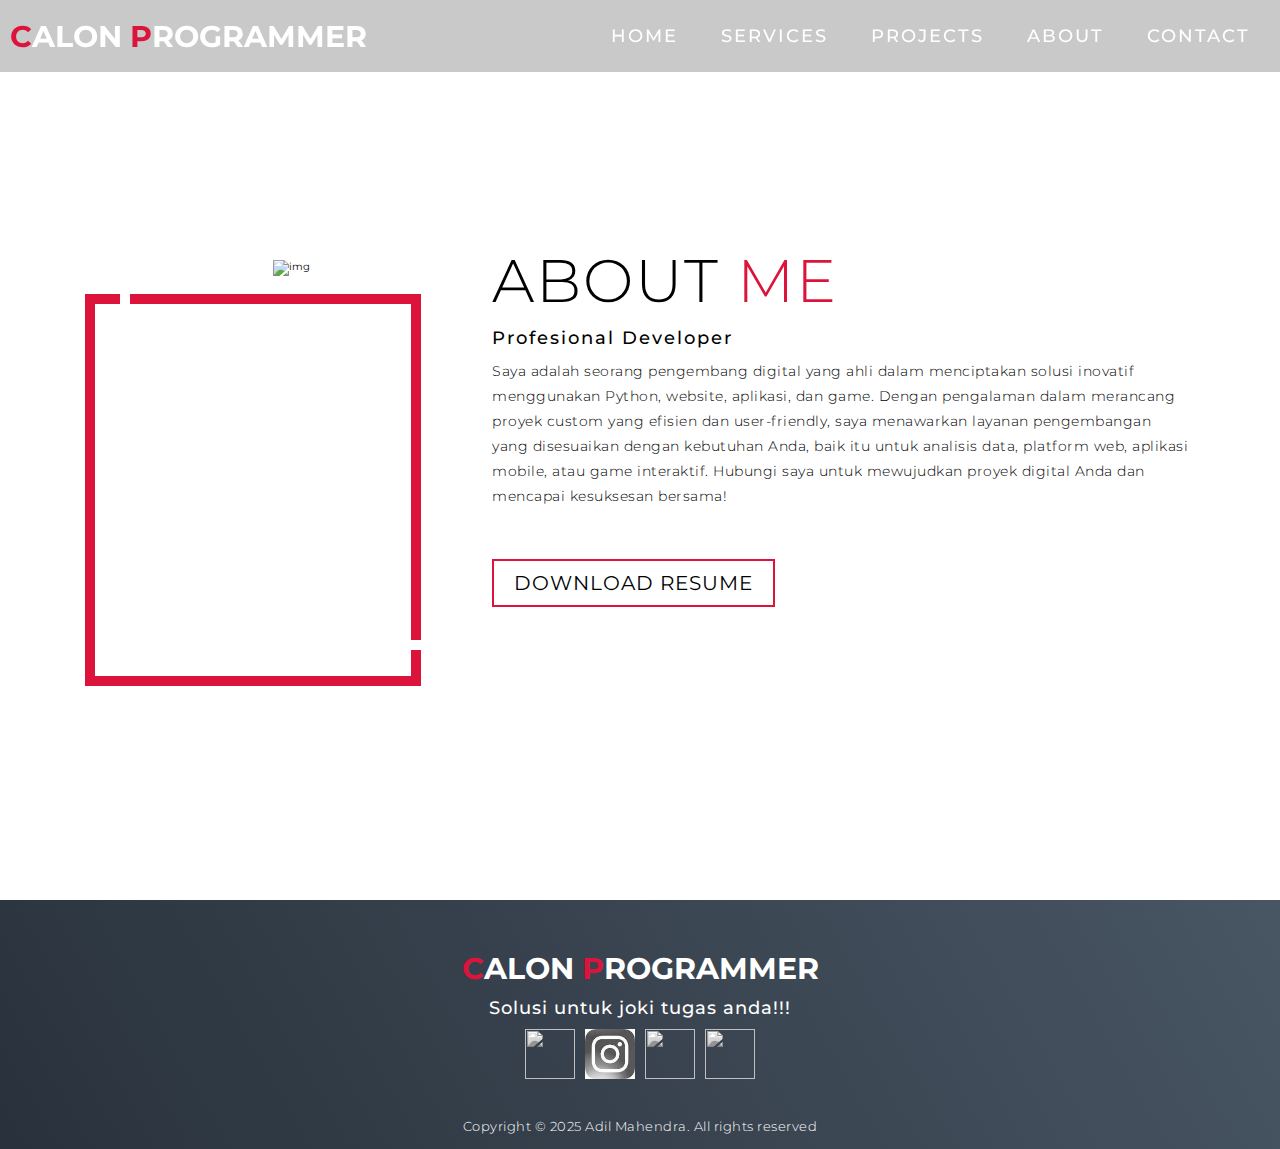
==== about.html @ 305991db "Add files via upload" ====
<!DOCTYPE html>
<html lang="en">

<head>
  <meta charset="UTF-8">
  <meta name="viewport" content="width=device-width, initial-scale=1.0">
  <link rel="stylesheet" href="style.css">
  <title>Portfolio | Adil Mahendra | About </title>
</head>

<body>
  <!-- Header -->
  <section id="header">
    <div class="header container">
      <div class="nav-bar">
        <div class="brand">
          <a href="#hero">
            <h1><span>C</span>alon <span>P</span>rogrammer</h1>
          </a>
        </div>
        <div class="nav-list">
          <div class="hamburger">
            <div class="bar"></div>
          </div>
          <ul>
            <li><a href="index.html" data-after="Home">Home</a></li>
            <li><a href="services.html" data-after="Service">Services</a></li>
            <li><a href="projects.html" data-after="Projects">Projects</a></li>
            <li><a href="about.html" data-after="About">About</a></li>
            <li><a href="contact.html" data-after="Contact">Contact</a></li>
          </ul>
        </div>
      </div>
    </div>
  </section>
  <!-- End Header -->

  <!-- About Section -->
  <section id="about">
    <div class="about container">
      <div class="col-left">
        <div class="about-img">
          <img src="./img/img-3.jpeg" alt="img">
        </div>
      </div>
      <div class="col-right">
        <h1 class="section-title">About <span>me</span></h1>
        <h2>Profesional Developer</h2>
        <p>Saya adalah seorang pengembang digital yang ahli dalam menciptakan solusi inovatif menggunakan Python, website, aplikasi, dan game. 
          Dengan pengalaman dalam merancang proyek custom yang efisien dan user-friendly, 
          saya menawarkan layanan pengembangan yang disesuaikan dengan kebutuhan Anda, baik itu untuk analisis data, platform web, aplikasi mobile, atau game interaktif. 
          Hubungi saya untuk mewujudkan proyek digital Anda dan mencapai kesuksesan bersama!</p>
        <a href="#" class="cta">Download Resume</a>
      </div>
    </div>
  </section>
  <!-- End About Section -->

  <!-- Footer -->
  <section id="footer">
    <div class="footer container">
      <div class="brand">
        <h1><span>C</span>alon <span>P</span>rogrammer</h1>
      </div>
      <h2>Solusi untuk joki tugas anda!!!</h2>
      <div class="social-icon">
        <div class="social-item">
          <a href="https://www.facebook.com/share/1BWCZs4WGU/"><img src="https://upload.wikimedia.org/wikipedia/commons/thumb/5/51/Facebook_f_logo_%282019%29.svg/600px-Facebook_f_logo_%282019%29.svg.png" /></a>
        </div>
        <div class="social-item">
          <a href="https://www.instagram.com/dil_ma1507?igsh=ODgxY25ydDBpMW01"><img src="[data-uri]" /></a>
        </div>
        <div class="social-item">
          <a href="https://x.com/Dilma1507?t=OY3dRM4ztaqbbdtCySJxjA&s=09"><img src="https://upload.wikimedia.org/wikipedia/commons/9/95/Twitter_new_X_logo.png" /></a>
        </div>
        <div class="social-item">
          <a href="mailto:adilmahendra0@gmail.com"><img src="https://upload.wikimedia.org/wikipedia/commons/thumb/7/7e/Gmail_icon_%282020%29.svg/512px-Gmail_icon_%282020%29.svg.png" /></a>
        </div>
      </div>
      <p>Copyright © 2025 Adil Mahendra. All rights reserved</p>
    </div>
  </section>
  <!-- End Footer -->
  <script src="./app.js"></script>
</body>

</html>
---- style.css ----
@import 'https://fonts.googleapis.com/css?family=Montserrat:300, 400, 700&display=swap';
* {
	padding: 0;
	margin: 0;
	box-sizing: border-box;
}
html {
	font-size: 10px;
	font-family: 'Montserrat', sans-serif;
	scroll-behavior: smooth;
}
a {
	text-decoration: none;
}
.container {
	min-height: 100vh;
	width: 100%;
	display: flex;
	align-items: center;
	justify-content: center;
}
img {
	height: 100%;
	width: 100%;
	object-fit: cover;
}
p {
	color: black;
	font-size: 1.4rem;
	margin-top: 5px;
	line-height: 2.5rem;
	font-weight: 300;
	letter-spacing: 0.05rem;
}
.section-title {
	font-size: 4rem;
	font-weight: 300;
	color: black;
	margin-bottom: 10px;
	text-transform: uppercase;
	letter-spacing: 0.2rem;
	text-align: center;
}
.section-title span {
	color: crimson;
}

.cta {
	display: inline-block;
	padding: 10px 30px;
	color: white;
	background-color: transparent;
	border: 2px solid crimson;
	font-size: 2rem;
	text-transform: uppercase;
	letter-spacing: 0.1rem;
	margin-top: 30px;
	transition: 0.3s ease;
	transition-property: background-color, color;
}
.cta:hover {
	color: white;
	background-color: crimson;
}
.brand h1 {
	font-size: 3rem;
	text-transform: uppercase;
	color: white;
}
.brand h1 span {
	color: crimson;
}

/* Header section */
#header {
	position: fixed;
	z-index: 1000;
	left: 0;
	top: 0;
	width: 100vw;
	height: auto;
}
#header .header {
	min-height: 8vh;
	background-color: rgba(31, 30, 30, 0.24);
	transition: 0.3s ease background-color;
}
#header .nav-bar {
	display: flex;
	align-items: center;
	justify-content: space-between;
	width: 100%;
	height: 100%;
	max-width: 1300px;
	padding: 0 10px;
}
#header .nav-list ul {
	list-style: none;
	position: absolute;
	background-color: rgb(31, 30, 30);
	width: 100vw;
	height: 100vh;
	left: 100%;
	top: 0;
	display: flex;
	flex-direction: column;
	justify-content: center;
	align-items: center;
	z-index: 1;
	overflow-x: hidden;
	transition: 0.5s ease left;
}
#header .nav-list ul.active {
	left: 0%;
}
#header .nav-list ul a {
	font-size: 2.5rem;
	font-weight: 500;
	letter-spacing: 0.2rem;
	text-decoration: none;
	color: white;
	text-transform: uppercase;
	padding: 20px;
	display: block;
}
#header .nav-list ul a::after {
	content: attr(data-after);
	position: absolute;
	top: 50%;
	left: 50%;
	transform: translate(-50%, -50%) scale(0);
	color: rgba(240, 248, 255, 0.021);
	font-size: 13rem;
	letter-spacing: 50px;
	z-index: -1;
	transition: 0.3s ease letter-spacing;
}
#header .nav-list ul li:hover a::after {
	transform: translate(-50%, -50%) scale(1);
	letter-spacing: initial;
}
#header .nav-list ul li:hover a {
	color: crimson;
}
#header .hamburger {
	height: 60px;
	width: 60px;
	display: inline-block;
	border: 3px solid white;
	border-radius: 50%;
	position: relative;
	display: flex;
	align-items: center;
	justify-content: center;
	z-index: 100;
	cursor: pointer;
	transform: scale(0.8);
	margin-right: 20px;
}
#header .hamburger:after {
	position: absolute;
	content: '';
	height: 100%;
	width: 100%;
	border-radius: 50%;
	border: 3px solid white;
	animation: hamburger_puls 1s ease infinite;
}
#header .hamburger .bar {
	height: 2px;
	width: 30px;
	position: relative;
	background-color: white;
	z-index: -1;
}
#header .hamburger .bar::after,
#header .hamburger .bar::before {
	content: '';
	position: absolute;
	height: 100%;
	width: 100%;
	left: 0;
	background-color: white;
	transition: 0.3s ease;
	transition-property: top, bottom;
}
#header .hamburger .bar::after {
	top: 8px;
}
#header .hamburger .bar::before {
	bottom: 8px;
}
#header .hamburger.active .bar::before {
	bottom: 0;
}
#header .hamburger.active .bar::after {
	top: 0;
}
/* End Header section */

/* Hero Section */
#hero {
	background-image: url(https://github.com/Dilma15/Porfolioadilmahendra/blob/main/hero-bg1.jpeg?raw=true);
	background-size: cover;
	background-position: top center;
	position: relative;
	z-index: 1;
}
#hero::after {
	content: '';
	position: absolute;
	left: 0;
	top: 0;
	height: 100%;
	width: 100%;
	background-color: black;
	opacity: 0.7;
	z-index: -1;
}
#hero .hero {
	max-width: 1200px;
	margin: 0 auto;
	padding: 0 50px;
	justify-content: flex-start;
}
#hero h1 {
	display: block;
	width: fit-content;
	font-size: 4rem;
	position: relative;
	color: transparent;
	animation: text_reveal 0.5s ease forwards;
	animation-delay: 1s;
}
#hero h1:nth-child(1) {
	animation-delay: 1s;
}
#hero h1:nth-child(2) {
	animation-delay: 2s;
}
#hero h1:nth-child(3) {
	animation: text_reveal_name 0.5s ease forwards;
	animation-delay: 3s;
}
#hero h1 span {
	position: absolute;
	top: 0;
	left: 0;
	height: 100%;
	width: 0;
	background-color: crimson;
	animation: text_reveal_box 1s ease;
	animation-delay: 0.5s;
}
#hero h1:nth-child(1) span {
	animation-delay: 0.5s;
}
#hero h1:nth-child(2) span {
	animation-delay: 1.5s;
}
#hero h1:nth-child(3) span {
	animation-delay: 2.5s;
}

/* End Hero Section */

/* Services Section */
#services .services {
	flex-direction: column;
	text-align: center;
	max-width: 1500px;
	margin: 0 auto;
	padding: 100px 0;
}
#services .service-top {
	max-width: 500px;
	margin: 0 auto;
}
#services .service-bottom {
	display: flex;
	align-items: center;
	justify-content: center;
	flex-wrap: wrap;
	margin-top: 50px;
}
#services .service-item {
	flex-basis: 80%;
	display: flex;
	align-items: flex-start;
	justify-content: center;
	flex-direction: column;
	padding: 30px;
	border-radius: 10px;
	background-image: url(./img/img-1.png);
	background-size: cover;
	margin: 10px 5%;
	position: relative;
	z-index: 1;
	overflow: hidden;
}
#services .service-item::after {
	content: '';
	position: absolute;
	left: 0;
	top: 0;
	height: 100%;
	width: 100%;
	background-image: linear-gradient(60deg, #29323c 0%, #485563 100%);
	opacity: 0.9;
	z-index: -1;
}
#services .service-bottom .icon {
	height: 80px;
	width: 80px;
	margin-bottom: 20px;
}
#services .service-item h2 {
	font-size: 2rem;
	color: white;
	margin-bottom: 10px;
	text-transform: uppercase;
}
#services .service-item p {
	color: white;
	text-align: left;
}
/* End Services Section */

/* Projects section */
#projects .projects {
	flex-direction: column;
	max-width: 1200px;
	margin: 0 auto;
	padding: 100px 0;
}
#projects .projects-header h1 {
	margin-bottom: 50px;
}
#projects .all-projects {
	display: flex;
	align-items: center;
	justify-content: center;
	flex-direction: column;
}
#projects .project-item {
	display: flex;
	align-items: center;
	justify-content: center;
	flex-direction: column;
	width: 80%;
	margin: 20px auto;
	overflow: hidden;
	border-radius: 10px;
}
#projects .project-info {
	padding: 30px;
	flex-basis: 50%;
	height: 100%;
	display: flex;
	align-items: flex-start;
	justify-content: center;
	flex-direction: column;
	background-image: linear-gradient(60deg, #29323c 0%, #485563 100%);
	color: white;
}
#projects .project-info h1 {
	font-size: 4rem;
	font-weight: 500;
}
#projects .project-info h2 {
	font-size: 1.8rem;
	font-weight: 500;
	margin-top: 10px;
}
#projects .project-info p {
	color: white;
}
#projects .project-img {
	flex-basis: 50%;
	height: 300px;
	overflow: hidden;
	position: relative;
}
#projects .project-img:after {
	content: '';
	position: absolute;
	left: 0;
	top: 0;
	height: 100%;
	width: 100%;
	background-image: linear-gradient(60deg, #29323c 0%, #485563 100%);
	opacity: 0.7;
}
#projects .project-img img {
	transition: 0.3s ease transform;
}
#projects .project-item:hover .project-img img {
	transform: scale(1.1);
}
/* End Projects section */

/* About Section */
#about .about {
	flex-direction: column-reverse;
	text-align: center;
	max-width: 1200px;
	margin: 0 auto;
	padding: 100px 20px;
}
#about .col-left {
	width: 250px;
	height: 360px;
}
#about .col-right {
	width: 100%;
}
#about .col-right h2 {
	font-size: 1.8rem;
	font-weight: 500;
	letter-spacing: 0.2rem;
	margin-bottom: 10px;
}
#about .col-right p {
	margin-bottom: 20px;
}
#about .col-right .cta {
	color: black;
	margin-bottom: 50px;
	padding: 10px 20px;
	font-size: 2rem;
}
#about .col-left .about-img {
	height: 100%;
	width: 100%;
	position: relative;
	border: 10px solid white;
}
#about .col-left .about-img::after {
	content: '';
	position: absolute;
	left: -33px;
	top: 19px;
	height: 98%;
	width: 98%;
	border: 7px solid crimson;
	z-index: -1;
}
/* End About Section */

/* contact Section */
#contact .contact {
	flex-direction: column;
	max-width: 1200px;
	margin: 0 auto;
	width: 90%;
}
#contact .contact-items {
	/* max-width: 400px; */
	width: 100%;
}
#contact .contact-item {
	width: 80%;
	padding: 20px;
	text-align: center;
	border-radius: 10px;
	padding: 30px;
	margin: 30px;
	display: flex;
	justify-content: center;
	align-items: center;
	flex-direction: column;
	box-shadow: 0px 0px 18px 0 #0000002c;
	transition: 0.3s ease box-shadow;
}
#contact .contact-item:hover {
	box-shadow: 0px 0px 5px 0 #0000002c;
}
#contact .icon {
	width: 70px;
	margin: 0 auto;
	margin-bottom: 10px;
}
#contact .contact-info h1 {
	font-size: 2.5rem;
	font-weight: 500;
	margin-bottom: 5px;
}
#contact .contact-info h2 {
	font-size: 1.3rem;
	line-height: 2rem;
	font-weight: 500;
}
/*End contact Section */

/* Footer */
#footer {
	background-image: linear-gradient(60deg, #29323c 0%, #485563 100%);
}
#footer .footer {
	min-height: 200px;
	flex-direction: column;
	padding-top: 50px;
	padding-bottom: 10px;
}
#footer h2 {
	color: white;
	font-weight: 500;
	font-size: 1.8rem;
	letter-spacing: 0.1rem;
	margin-top: 10px;
	margin-bottom: 10px;
}
#footer .social-icon {
	display: flex;
	margin-bottom: 30px;
}
#footer .social-item {
	height: 50px;
	width: 50px;
	margin: 0 5px;
}
#footer .social-item img {
	filter: grayscale(1);
	transition: 0.3s ease filter;
}
#footer .social-item:hover img {
	filter: grayscale(0);
}
#footer p {
	color: white;
	font-size: 1.3rem;
}
/* End Footer */

/* Keyframes */
@keyframes hamburger_puls {
	0% {
		opacity: 1;
		transform: scale(1);
	}
	100% {
		opacity: 0;
		transform: scale(1.4);
	}
}
@keyframes text_reveal_box {
	50% {
		width: 100%;
		left: 0;
	}
	100% {
		width: 0;
		left: 100%;
	}
}
@keyframes text_reveal {
	100% {
		color: white;
	}
}
@keyframes text_reveal_name {
	100% {
		color: crimson;
		font-weight: 500;
	}
}
/* End Keyframes */

/* Media Query For Tablet */
@media only screen and (min-width: 768px) {
	.cta {
		font-size: 2.5rem;
		padding: 20px 60px;
	}
	h1.section-title {
		font-size: 6rem;
	}

	/* Hero */
	#hero h1 {
		font-size: 7rem;
	}
	/* End Hero */

	/* Services Section */
	#services .service-bottom .service-item {
		flex-basis: 45%;
		margin: 2.5%;
	}
	/* End Services Section */

	/* Project */
	#projects .project-item {
		flex-direction: row;
	}
	#projects .project-item:nth-child(even) {
		flex-direction: row-reverse;
	}
	#projects .project-item {
		height: 400px;
		margin: 0;
		width: 100%;
		border-radius: 0;
	}
	#projects .all-projects .project-info {
		height: 100%;
	}
	#projects .all-projects .project-img {
		height: 100%;
	}
	/* End Project */

	/* About */
	#about .about {
		flex-direction: row;
	}
	#about .col-left {
		width: 600px;
		height: 400px;
		padding-left: 60px;
	}
	#about .about .col-left .about-img::after {
		left: -45px;
		top: 34px;
		height: 98%;
		width: 98%;
		border: 10px solid crimson;
	}
	#about .col-right {
		text-align: left;
		padding: 30px;
	}
	#about .col-right h1 {
		text-align: left;
	}
	/* End About */

	/* contact  */
	#contact .contact {
		flex-direction: column;
		padding: 100px 0;
		align-items: center;
		justify-content: center;
		min-width: 20vh;
	}
	#contact .contact-items {
		width: 100%;
		display: flex;
		flex-direction: row;
		justify-content: space-evenly;
		margin: 0;
	}
	#contact .contact-item {
		width: 30%;
		margin: 0;
		flex-direction: row;
	}
	#contact .contact-item .icon {
		height: 100px;
		width: 100px;
	}
	#contact .contact-item .icon img {
		object-fit: contain;
	}
	#contact .contact-item .contact-info {
		width: 100%;
		text-align: left;
		padding-left: 20px;
	}
	/* End contact  */
}
/* End Media Query For Tablet */

/* Media Query For Desktop */
@media only screen and (min-width: 1200px) {
	/* header */
	#header .hamburger {
		display: none;
	}
	#header .nav-list ul {
		position: initial;
		display: block;
		height: auto;
		width: fit-content;
		background-color: transparent;
	}
	#header .nav-list ul li {
		display: inline-block;
	}
	#header .nav-list ul li a {
		font-size: 1.8rem;
	}
	#header .nav-list ul a:after {
		display: none;
	}
	/* End header */

	#services .service-bottom .service-item {
		flex-basis: 22%;
		margin: 1.5%;
	}
}
/* End  Media Query For Desktop */
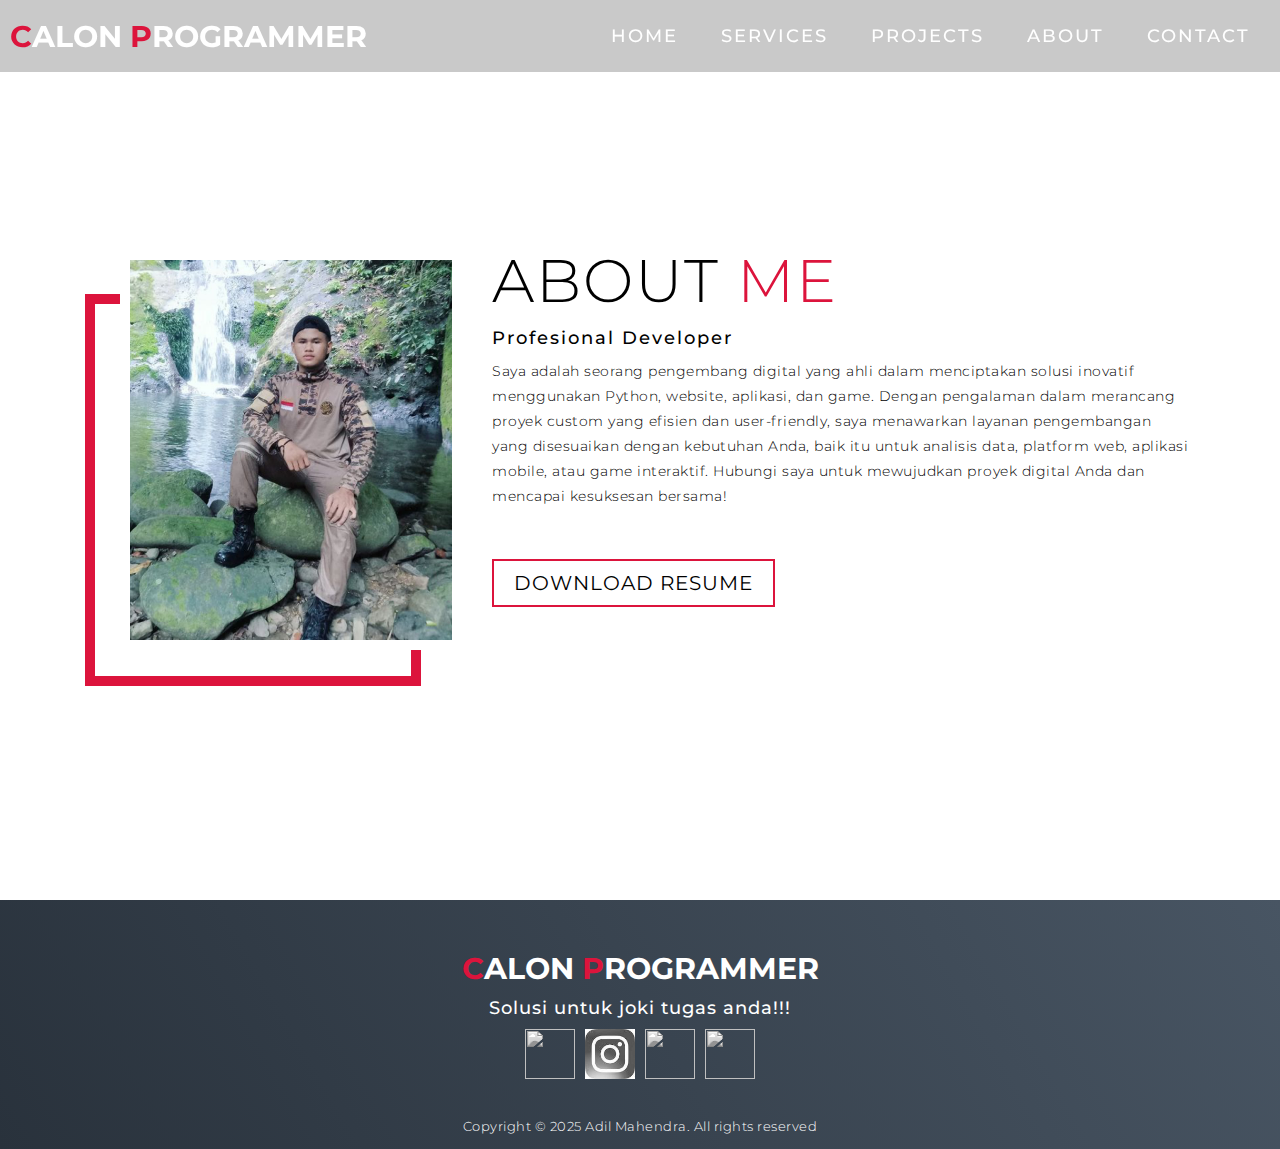
==== commit 28f047e5: "Update about.html" ====
--- a/about.html
+++ b/about.html
@@ -40,7 +40,7 @@
     <div class="about container">
       <div class="col-left">
         <div class="about-img">
-          <img src="./img/img-3.jpeg" alt="img">
+          <img src="img-3.jpeg" alt="img">
         </div>
       </div>
       <div class="col-right">
@@ -84,4 +84,4 @@
   <script src="./app.js"></script>
 </body>
 
-</html>+</html>
